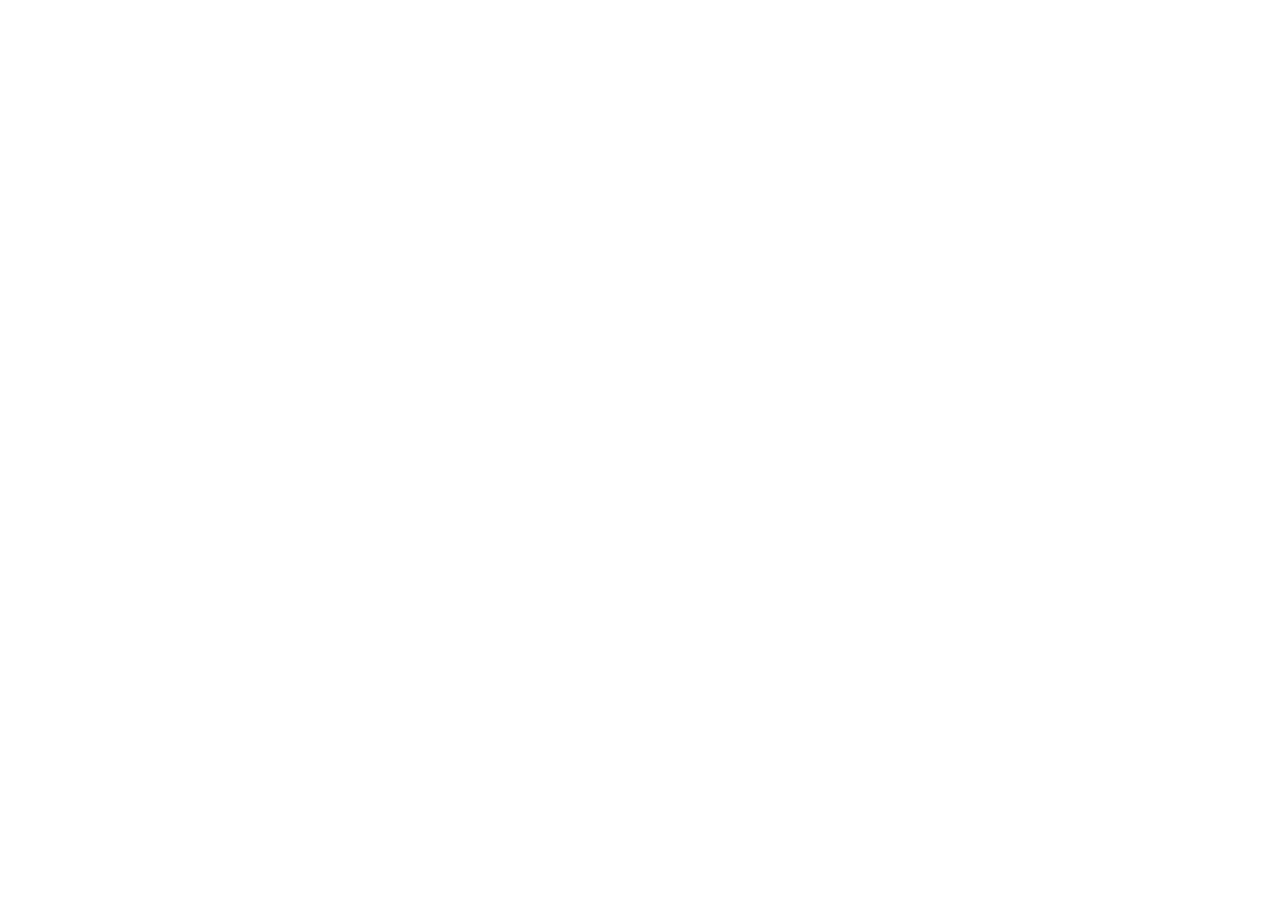
==== index.html @ 6a75e5b5 "pagina criada" ====
<!DOCTYPE html>
<html lang="pt-br">
<head>
    <meta charset="UTF-8">
    <meta name="viewport" content="width=device-width, initial-scale=1.0">
    <link rel="shortcut icon" href="favicon.ico" type="image/x-icon">
    <title>Projeto Redes Sociais</title>
</head>
<body>
    
</body>
</html>
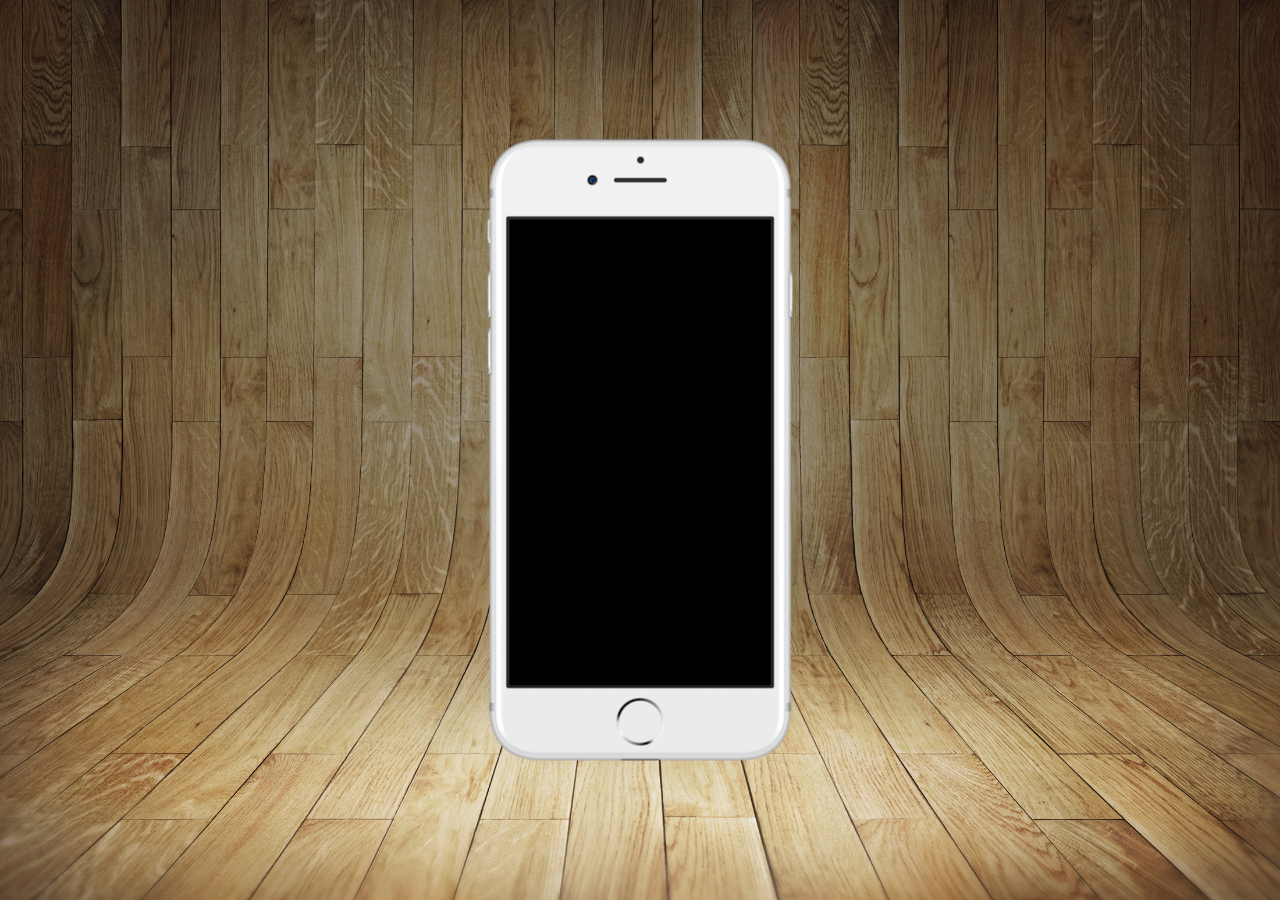
==== commit e5b03fdd: "centralizando frame" ====
--- a/index.html
+++ b/index.html
@@ -4,9 +4,17 @@
     <meta charset="UTF-8">
     <meta name="viewport" content="width=device-width, initial-scale=1.0">
     <link rel="shortcut icon" href="favicon.ico" type="image/x-icon">
+    <link rel="stylesheet" href="estilos/style.css">
     <title>Projeto Redes Sociais</title>
 </head>
 <body>
-    
+    <main>
+        <section id="telefone">
+
+        </section>
+        <section id="icones">
+
+        </section>
+    </main>
 </body>
 </html>
--- a/estilos/style.css
+++ b/estilos/style.css
@@ -0,0 +1,34 @@
+@charset "UTF-8";
+
+* {
+    margin: 0px;
+    padding: 0px;
+    font-family: Arial, Helvetica, sans-serif;
+}
+
+html, body {
+    height: 100vh;
+    width: 100vw;
+    background-color: black;
+}
+
+body {
+    background: url('../imagens/fundo-madeira.jpg') no-repeat top center;
+    background-size: cover;
+    background-attachment: fixed;
+}
+
+main {
+    height: 100vh;
+    position: relative;
+}
+
+section#telefone {
+    position: absolute;
+    top: 50%;
+    left: 50%;
+    transform: translate(-50%, -50%);
+    height: 627px;
+    width: 311px;
+    background: url('../imagens/frame-iphone.png') no-repeat;
+}
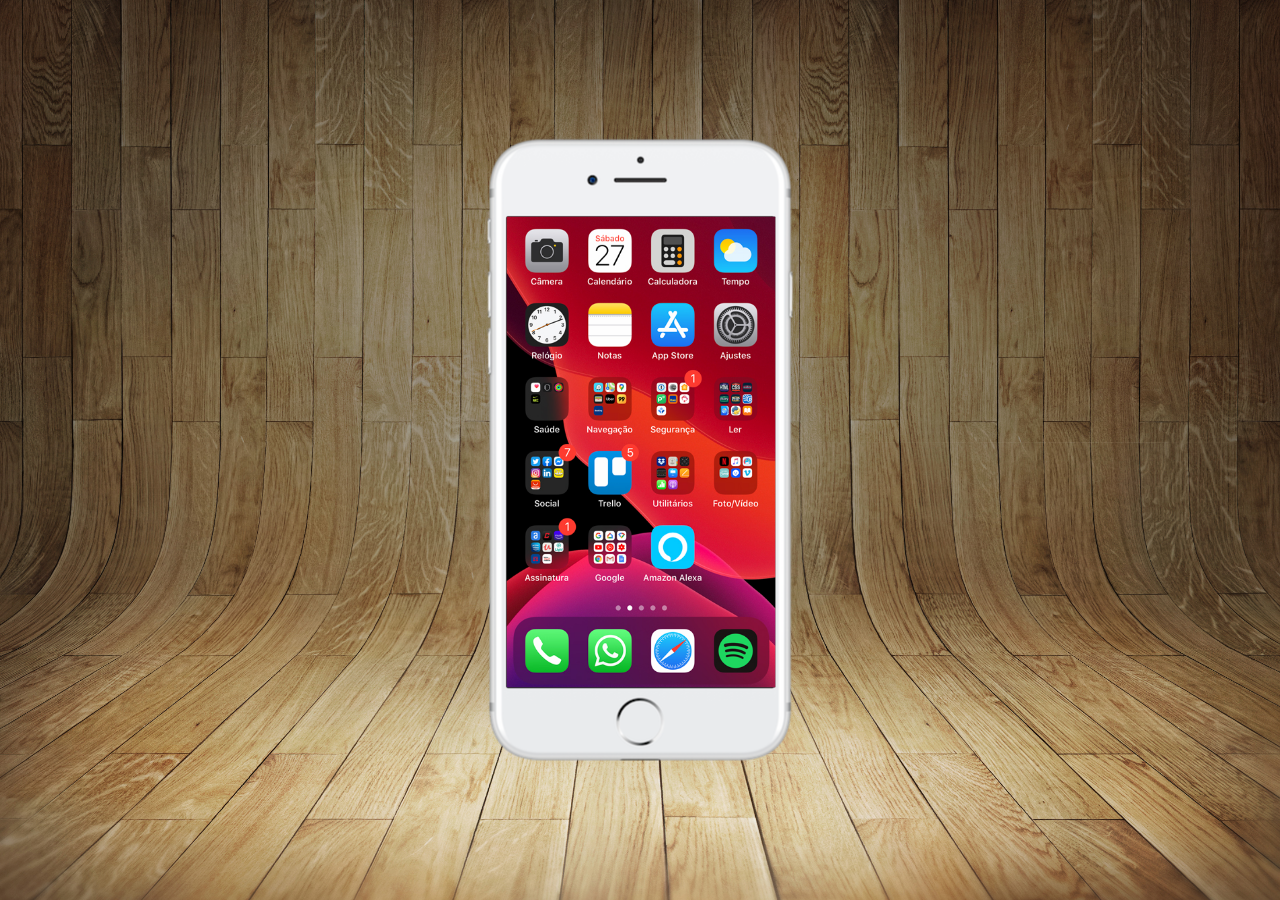
==== commit ce0b5f8b: "tela home criada" ====
--- a/index.html
+++ b/index.html
@@ -10,7 +10,7 @@
 <body>
     <main>
         <section id="telefone">
-
+            <iframe src="home.html" name="tela" id="tela" frameborder="0"></iframe>
         </section>
         <section id="icones">
 
--- a/estilos/style.css
+++ b/estilos/style.css
@@ -31,4 +31,12 @@
     height: 627px;
     width: 311px;
     background: url('../imagens/frame-iphone.png') no-repeat;
+}
+
+iframe#tela {
+    position: relative;
+    top: 80px;
+    left: 22px;
+    width: 269px;
+    height: 471px;
 }
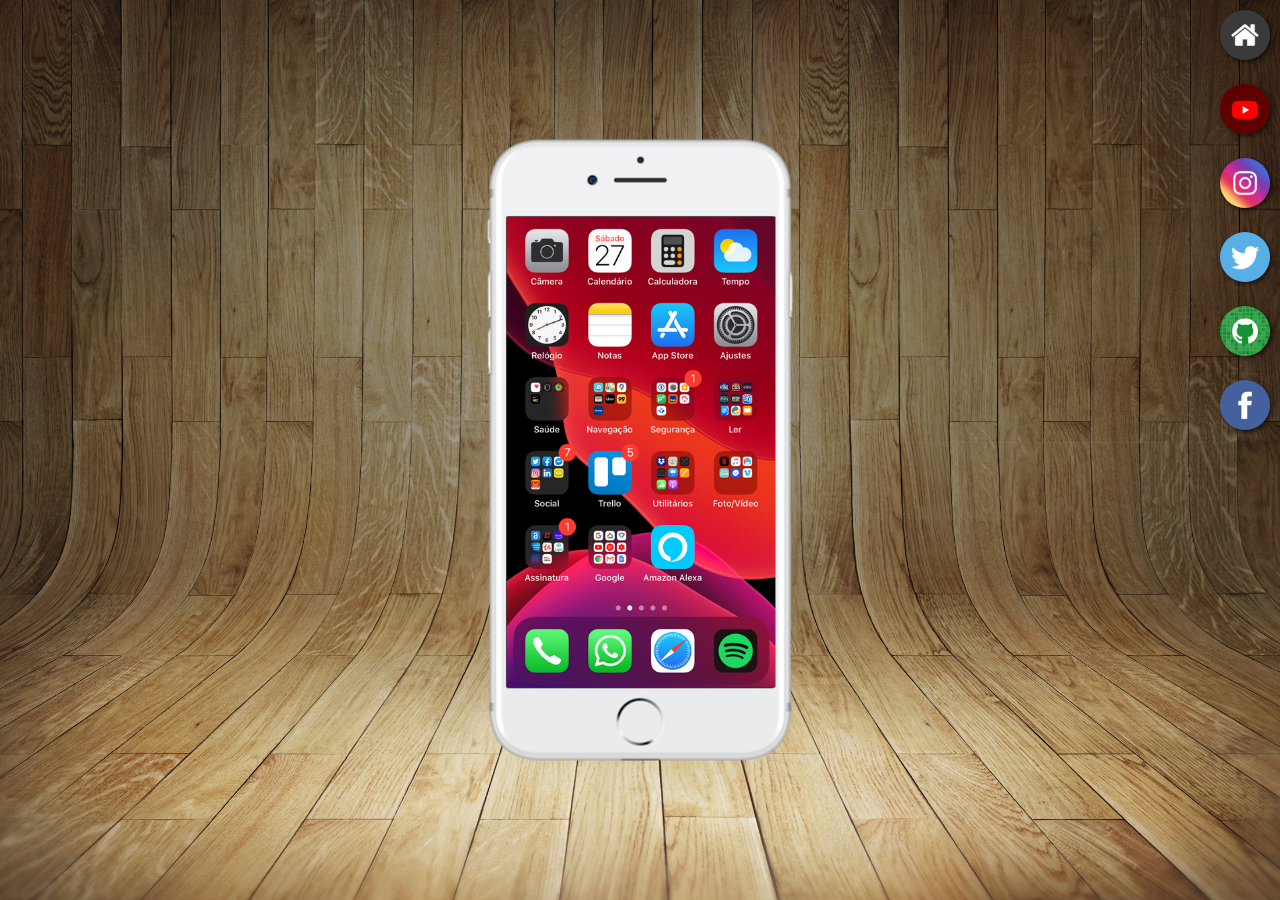
==== commit 21bc6ca6: "botoes laterais" ====
--- a/index.html
+++ b/index.html
@@ -10,9 +10,17 @@
 <body>
     <main>
         <section id="telefone">
-            <iframe src="home.html" name="tela" id="tela" frameborder="0"></iframe>
+            <iframe src="home.html" name="tela" id="tela" frameborder="0">
+                Seu navegador não é compatível com isso.
+            </iframe>
         </section>
-        <section id="icones">
+        <section id="redes-sociais">
+            <a href="#" target="tela"> <img src="imagens/logo-home.jpg" alt="Logo-Home"> </a> <br>
+            <a href="#" target="tela"> <img src="imagens/logo-youtube.jpg" alt="Youtube"> </a> <br>
+            <a href="#" target="tela"> <img src="imagens/logo-instagram.jpg" alt="Instagram"> </a> <br>
+            <a href="#" target="tela"> <img src="imagens/logo-twitter.jpg" alt="Twitter"> </a> <br>
+            <a href="#" target="tela"> <img src="imagens/logo-github.jpg" alt="Github"> </a> <br>
+            <a href="#" target="tela"> <img src="imagens/logo-facebook.jpg" alt="Facebook"> </a>
 
         </section>
     </main>
--- a/estilos/style.css
+++ b/estilos/style.css
@@ -39,4 +39,23 @@
     left: 22px;
     width: 269px;
     height: 471px;
+}
+
+section#redes-sociais {
+    text-align: right;
+}
+
+section#redes-sociais img {
+    width: 50px;
+    margin: 10px;
+    border-radius: 50%;
+    box-shadow: 2px 2px 5px rgba(0, 0, 0, 0.654);
+    box-sizing: border-box;
+}
+
+section#redes-sociais img:hover {
+    border: 2px solid white;
+    transform: translate(-4px, -4px);
+    transition: transform 0.2s, border 0.3s;
+    box-shadow: 5px 5px 10px black;
 }
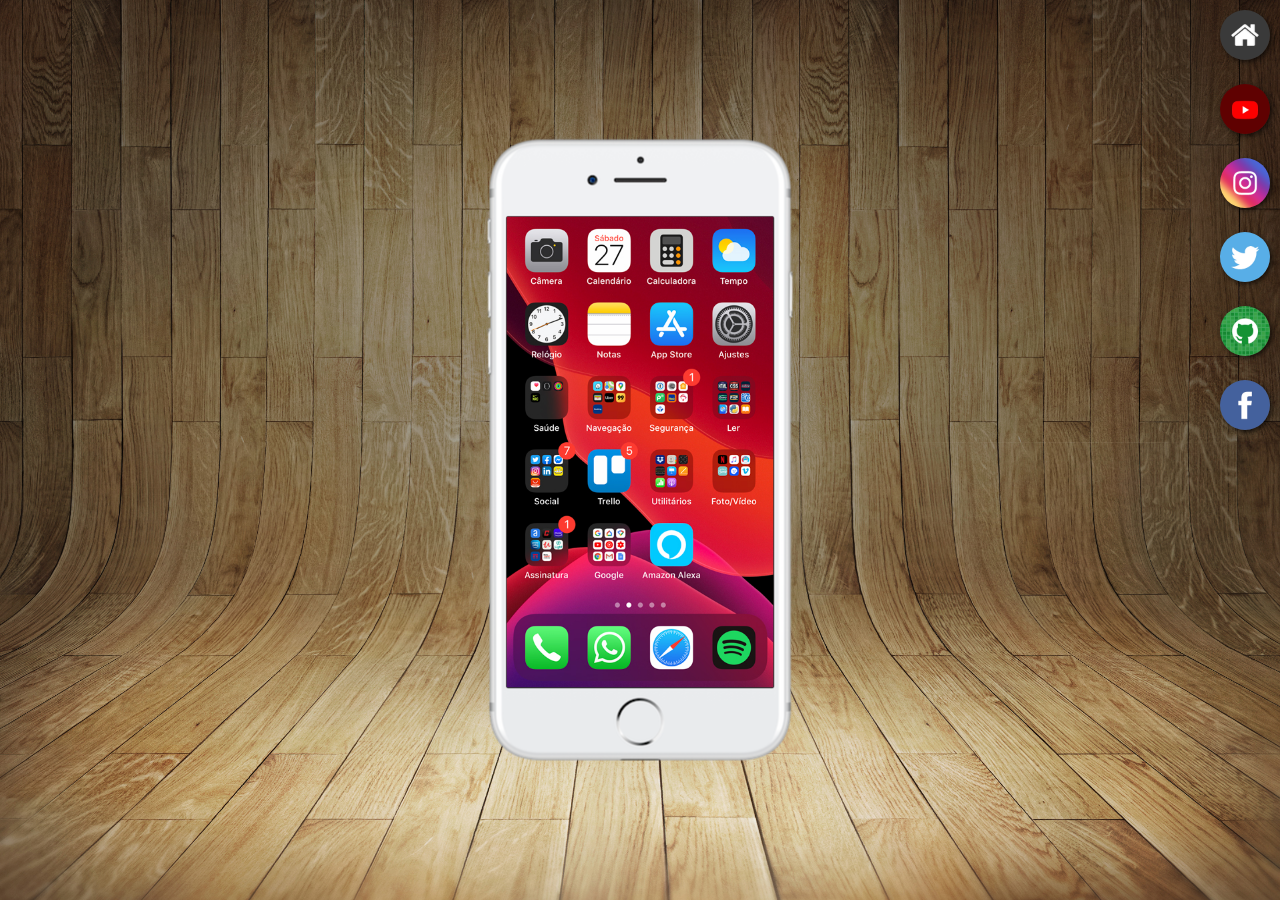
==== commit 49340b94: "projeto finalizado" ====
--- a/index.html
+++ b/index.html
@@ -15,12 +15,12 @@
             </iframe>
         </section>
         <section id="redes-sociais">
-            <a href="#" target="tela"> <img src="imagens/logo-home.jpg" alt="Logo-Home"> </a> <br>
-            <a href="#" target="tela"> <img src="imagens/logo-youtube.jpg" alt="Youtube"> </a> <br>
-            <a href="#" target="tela"> <img src="imagens/logo-instagram.jpg" alt="Instagram"> </a> <br>
-            <a href="#" target="tela"> <img src="imagens/logo-twitter.jpg" alt="Twitter"> </a> <br>
-            <a href="#" target="tela"> <img src="imagens/logo-github.jpg" alt="Github"> </a> <br>
-            <a href="#" target="tela"> <img src="imagens/logo-facebook.jpg" alt="Facebook"> </a>
+            <a href="home.html" target="tela"> <img src="imagens/logo-home.jpg" alt="Logo-Home"> </a> <br>
+            <a href="youtube.html" target="tela"> <img src="imagens/logo-youtube.jpg" alt="Youtube"> </a> <br>
+            <a href="insta.html" target="tela"> <img src="imagens/logo-instagram.jpg" alt="Instagram"> </a> <br>
+            <a href="twitter.html" target="tela"> <img src="imagens/logo-twitter.jpg" alt="Twitter"> </a> <br>
+            <a href="github.html" target="tela"> <img src="imagens/logo-github.jpg" alt="Github"> </a> <br>
+            <a href="face.html" target="tela"> <img src="imagens/logo-facebook.jpg" alt="Facebook"> </a>
 
         </section>
     </main>
--- a/estilos/style.css
+++ b/estilos/style.css
@@ -37,7 +37,7 @@
     position: relative;
     top: 80px;
     left: 22px;
-    width: 269px;
+    width: 267px;
     height: 471px;
 }
 
